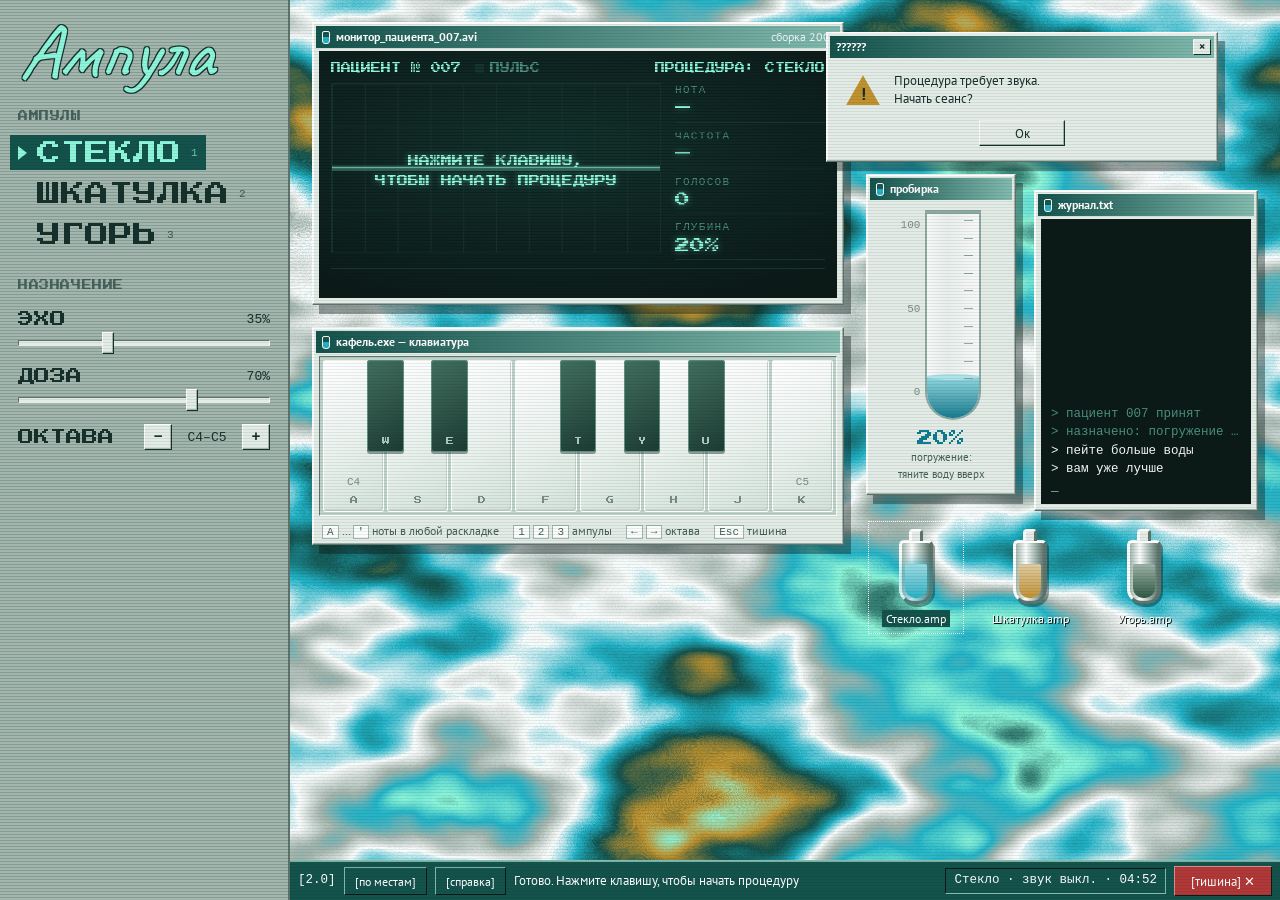
==== index.html @ 3aed986e "Add files via upload" ====
<!doctype html>
<html lang="ru">
<head>
<meta charset="utf-8">
<meta name="viewport" content="width=device-width, initial-scale=1, viewport-fit=cover">
<title>Синтезатор Ампула</title>
<link rel="icon" href="images/favicon.svg" type="image/svg+xml">
<link rel="icon" href="images/favicon.png" type="image/png" sizes="64x64">
<link rel="preconnect" href="https://fonts.googleapis.com">
<link rel="preconnect" href="https://fonts.gstatic.com" crossorigin>
<link rel="stylesheet" href="https://fonts.googleapis.com/css2?family=Caveat:wght@500&family=PT+Mono&family=PT+Sans:wght@400;700&family=Press+Start+2P&display=swap">
<link rel="stylesheet" href="stylesheets/style.css">
</head>
<body>
<div class="os">
  <aside class="side" aria-label="Панель синтезатора">
    <div class="logo">
      <h1 class="logo-hand">Ампула</h1>
    </div>
    <nav class="menu" aria-label="Ампулы-голоса">
      <h2>АМПУЛЫ</h2>
      <button type="button" class="vbtn" data-voice="glass" aria-pressed="true">СТЕКЛО<kbd>1</kbd></button>
      <button type="button" class="vbtn" data-voice="box" aria-pressed="false">ШКАТУЛКА<kbd>2</kbd></button>
      <button type="button" class="vbtn" data-voice="eel" aria-pressed="false">УГОРЬ<kbd>3</kbd></button>
    </nav>
    <section class="settings" aria-label="Назначение">
      <h2>НАЗНАЧЕНИЕ</h2>
      <div class="row"><label for="echo">ЭХО</label><output for="echo" id="echoOut">35%</output><input type="range" id="echo" min="0" max="100" value="35"></div>
      <div class="row"><label for="dose">ДОЗА</label><output for="dose" id="doseOut">70%</output><input type="range" id="dose" min="0" max="100" value="70"></div>
      <div class="oct" role="group" aria-label="Октава">
        <span class="lbl">ОКТАВА</span>
        <button type="button" class="btn sq" id="octDown" aria-label="На октаву ниже">−</button>
        <output id="octOut" aria-live="polite">C4–C6</output>
        <button type="button" class="btn sq" id="octUp" aria-label="На октаву выше">+</button>
      </div>
    </section>
  </aside>

  <main class="desk">
    <div class="desk-grid">
      <div class="col">
        <section class="win w-monitor" aria-labelledby="t-mon">
          <div class="tb"><span class="ico" aria-hidden="true"></span><h2 id="t-mon">монитор_пациента_007.avi</h2><span class="meta">сборка 2003</span></div>
          <div class="screen">
            <div class="mon-top">
              <span>ПАЦИЕНТ № 007</span>
              <span class="pulse" id="pulse"><i></i>ПУЛЬС</span>
              <span class="proc" id="monProc">ПРОЦЕДУРА: СТЕКЛО</span>
            </div>
            <div class="scope-wrap">
              <canvas id="scope" role="img" aria-label="Монитор: форма звуковой волны"></canvas>
              <p class="mon-msg" id="monMsg">НАЖМИТЕ КЛАВИШУ,<br>ЧТОБЫ НАЧАТЬ ПРОЦЕДУРУ</p>
            </div>
            <dl class="mon-read">
              <div><dt>НОТА</dt><dd id="rdNote">—</dd></div>
              <div><dt>ЧАСТОТА</dt><dd id="rdHz">—</dd></div>
              <div><dt>ГОЛОСОВ</dt><dd id="rdVoices">0</dd></div>
              <div><dt>ГЛУБИНА</dt><dd id="rdDepth">20%</dd></div>
            </dl>
            <div class="ticker" aria-hidden="true"><span>ПЕЙТЕ БОЛЬШЕ ВОДЫ ✚ ВАМ УЖЕ ЛУЧШЕ ✚ ПРОЦЕДУРА ПРОДОЛЖАЕТСЯ ✚ СОХРАНЯЙТЕ СПОКОЙСТВИЕ ✚ ВОДА ЗАБИРАЕТ ВСЁ ЛИШНЕЕ ✚ НИКТО НЕ ПОКИДАЕТ САНАТОРИЙ ✚</span></div>
          </div>
        </section>

        <section class="win w-keys" aria-labelledby="t-keys">
          <div class="tb"><span class="ico" aria-hidden="true"></span><h2 id="t-keys">кафель.exe — клавиатура</h2></div>
          <div class="keys" id="keys" role="group" aria-label="Клавиши-кафель"></div>
          <div class="keys-foot"><span><kbd>A</kbd> … <kbd>'</kbd> ноты в любой раскладке</span><span><kbd>1</kbd> <kbd>2</kbd> <kbd>3</kbd> ампулы</span><span><kbd>←</kbd> <kbd>→</kbd> октава</span><span><kbd>Esc</kbd> тишина</span></div>
        </section>
      </div>

      <div class="col">
        <section class="win w-dialog" id="dialog" role="alertdialog" aria-labelledby="t-dlg" aria-describedby="dlgText">
          <div class="tb"><span id="t-dlg">??????</span><button type="button" class="tb-x" id="dlgX" aria-label="Закрыть окно">×</button></div>
          <div class="dlg">
            <span class="warn" aria-hidden="true"></span>
            <p id="dlgText">Процедура требует звука.<br>Начать сеанс?</p>
            <button type="button" class="btn" id="dlgOk">Ок</button>
          </div>
        </section>

        <div class="pair">
          <section class="win w-tube" aria-labelledby="t-tube">
            <div class="tb"><span class="ico" aria-hidden="true"></span><h2 id="t-tube">пробирка</h2></div>
            <div class="tube-inner">
              <div class="tube-area">
                <div class="scale" aria-hidden="true"><span>100</span><span>50</span><span>0</span></div>
                <div class="tube" id="tube" role="slider" tabindex="0" aria-label="Погружение звука в воду" aria-valuemin="0" aria-valuemax="100" aria-valuenow="20" aria-valuetext="20%">
                  <div class="water" id="water"></div>
                </div>
              </div>
              <p class="tube-read"><b id="depthOut">20%</b><small>погружение:<br>тяните воду вверх</small></p>
            </div>
          </section>
          <section class="win w-log" aria-labelledby="t-log">
            <div class="tb"><span class="ico" aria-hidden="true"></span><h2 id="t-log">журнал.txt</h2></div>
            <div class="term" id="log">
              <p class="dim">&gt; пациент 007 принят</p>
              <p class="dim">&gt; назначено: погружение 20%</p>
              <p>&gt; пейте больше воды</p>
              <p>&gt; вам уже лучше</p>
            </div>
          </section>
        </div>

        <div class="icons" role="group" aria-label="Ампулы на рабочем столе">
          <button type="button" class="icon" data-voice="glass" aria-pressed="true" style="--c:var(--cure)"><span class="vial" aria-hidden="true"><span class="liq"></span></span><span class="lbl">Стекло.amp</span></button>
          <button type="button" class="icon" data-voice="box" aria-pressed="false" style="--c:var(--brass)"><span class="vial" aria-hidden="true"><span class="liq"></span></span><span class="lbl">Шкатулка.amp</span></button>
          <button type="button" class="icon" data-voice="eel" aria-pressed="false" style="--c:var(--eel)"><span class="vial" aria-hidden="true"><span class="liq"></span></span><span class="lbl">Угорь.amp</span></button>
        </div>
      </div>
    </div>

    <footer class="taskbar">
      <span class="tb-ver">[2.0]</span>
      <button type="button" class="tb-btn" id="arrange" title="Вернуть окна и значки на свои места">[по местам]</button>
      <a class="tb-btn" id="help" href="about.html" title="Справка: идея, управление, голоса">[справка]</a>
      <span class="tb-status" id="tbStatus">Готово. Нажмите клавишу, чтобы начать процедуру</span>
      <span class="tb-tray"><span id="tbVoice">Стекло</span> · <span id="tbRate">звук выкл.</span> · <span id="tbClock">--:--</span></span>
      <button type="button" class="tb-red" id="panic" title="Заглушить все ноты (Esc)">[тишина] ✕</button>
    </footer>
  </main>
</div>
<div class="crt" aria-hidden="true"></div>
<script src="javascripts/engine.js"></script>
<script src="javascripts/interface.js"></script>
<script src="javascripts/desktop.js"></script>
</body>
</html>
---- stylesheets/style.css ----
:root{
  color-scheme:light;
  --tile:#D3E3DB;
  --grout:#BDD2C8;
  --face:#E3EBE7;
  --face-hi:#FBFDFC;
  --face-lo:#A2B6AE;
  --face-dk:#5D736C;
  --ink:#16302B;
  --ink-2:#46605A;
  --ink-3:#768D86;
  --title-a:#14524C;
  --title-b:#82BAAE;
  --title-ink:#FFFFFF;
  --screen:#0B1917;
  --screen-glow:#13332D;
  --phos:#8DF5DA;
  --phos-dim:#4B8F7F;
  --grid:#163530;
  --cure:#22B2C6;
  --cure-lo:#0E7C90;
  --brass:#C0912F;
  --eel:#2F5A43;
  --stamp:#B03838;
  --glass-edge:#8EA9A1;
  --glass-hi:#FFFFFFB0;
  --glass-lo:#FFFFFF33;
  --key-hi:#FFFFFF;
  --key-mid:#EAF2EE;
  --key-lo:#D3E2DB;
  --key-edge:#C2D4CB;
  --bkey-hi:#41705F;
  --bkey-lo:#1D3B33;
  --bkey-edge:#5F9080;
  --bkey-label:#A6CCBF;
  --shadow:#0B191766;
  --scan:#0B191714;
  --f-hand:"Caveat","Comic Sans MS",cursive;
  --f-pix:"Press Start 2P","Courier New",monospace;
  --f-ui:Tahoma,Verdana,"PT Sans","Segoe UI",sans-serif;
  --f-mono:"PT Mono","Courier New",monospace;
}
*,*::before,*::after{box-sizing:border-box}
[hidden]{display:none!important}
html,body{height:100%}
body{margin:0;color:var(--ink);font:13px/1.4 var(--f-ui);background:var(--title-a)}
button{font:inherit;color:inherit;touch-action:manipulation}
:focus-visible{outline:1px dotted var(--ink);outline-offset:2px}

.os{display:grid;grid-template-columns:290px minmax(0,1fr);min-height:100%}
.crt{position:fixed;inset:0;z-index:3000;pointer-events:none;background:repeating-linear-gradient(0deg,transparent 0 2px,var(--scan) 2px 3px)}

.side{position:relative;display:flex;flex-direction:column;gap:26px;padding:22px 18px 0;overflow:hidden;border-right:2px solid var(--face-dk);
  background:repeating-linear-gradient(0deg,var(--face-lo) 0 2px,color-mix(in srgb,var(--face-lo) 88%,var(--ink)) 2px 3px)}
.logo{display:flex;flex-direction:column;gap:12px}
.logo-hand{margin:0;font:500 76px/.8 var(--f-hand);color:var(--phos);transform:skewX(-8deg);transform-origin:left bottom;
  text-shadow:1px 1px 0 var(--ink),-1px -1px 0 var(--ink),1px -1px 0 var(--ink),-1px 1px 0 var(--ink)}
.menu{display:flex;flex-direction:column;align-items:flex-start;gap:6px}
.menu h2,.settings h2{margin:0 0 6px;font:400 10px/1.4 var(--f-pix);letter-spacing:.06em;color:var(--ink-2)}
.vbtn{display:flex;align-items:center;gap:10px;padding:6px 8px 5px;margin-left:-8px;border:0;background:transparent;font:400 24px/1 var(--f-pix);color:var(--ink);cursor:pointer;text-align:left}
.vbtn::before{content:"";width:0;height:0;border-left:9px solid transparent;border-top:7px solid transparent;border-bottom:7px solid transparent}
.vbtn:hover{color:var(--title-a)}
.vbtn[aria-pressed="true"]{background:var(--title-a);color:var(--phos)}
.vbtn[aria-pressed="true"]::before{border-left-color:var(--phos)}
.vbtn kbd{font:11px var(--f-mono);color:inherit;opacity:.7}
.settings{display:flex;flex-direction:column;gap:12px}
.row{display:grid;grid-template-columns:minmax(0,1fr) auto;align-items:center;gap:2px 8px}
.row label{font:400 16px/1.2 var(--f-pix);color:var(--ink)}
.row output{font:13px var(--f-mono);color:var(--ink)}
.row input{grid-column:1/-1}
.oct{display:flex;align-items:center;gap:6px}
.oct .lbl{font:400 16px/1.2 var(--f-pix);margin-right:auto}
.oct output{min-width:58px;text-align:center;font:13px var(--f-mono)}
input[type=range]{-webkit-appearance:none;appearance:none;width:100%;height:24px;margin:0;background:transparent;cursor:pointer}
input[type=range]::-webkit-slider-runnable-track{height:6px;background:var(--face);border:1px solid;border-color:var(--face-dk) var(--face-hi) var(--face-hi) var(--face-dk)}
input[type=range]::-webkit-slider-thumb{-webkit-appearance:none;appearance:none;width:12px;height:22px;margin-top:-9px;background:var(--face);border:1px solid;border-color:var(--face-hi) var(--ink) var(--ink) var(--face-hi);box-shadow:inset -1px -1px 0 var(--face-lo)}
input[type=range]::-moz-range-track{height:6px;background:var(--face);border:1px solid;border-color:var(--face-dk) var(--face-hi) var(--face-hi) var(--face-dk)}
input[type=range]::-moz-range-thumb{width:12px;height:22px;border-radius:0;background:var(--face);border:1px solid;border-color:var(--face-hi) var(--ink) var(--ink) var(--face-hi);box-shadow:inset -1px -1px 0 var(--face-lo)}

.desk{position:relative;display:flex;flex-direction:column;min-width:0;background-color:var(--title-a);
  background-image:url("../images/wallpaper.svg");
  background-size:cover;background-position:center}
.desk-grid{flex:1 0 auto;display:grid;grid-template-columns:minmax(0,1fr) 392px;gap:22px;align-items:start;padding:22px 22px 26px}
.col{display:flex;flex-direction:column;gap:22px;min-width:0}

.win{position:relative;min-width:0;padding:3px;background:var(--face);border:1px solid;border-color:var(--face-hi) var(--face-dk) var(--face-dk) var(--face-hi);box-shadow:inset -1px -1px 0 var(--face-lo),inset 1px 1px 0 var(--face-hi),7px 9px 0 var(--shadow)}
.tb{touch-action:none;cursor:move;display:flex;align-items:center;gap:6px;min-height:22px;padding:2px 3px 2px 6px;background:linear-gradient(90deg,var(--title-a),var(--title-b));color:var(--title-ink);font:700 12px/1.2 var(--f-ui);white-space:nowrap;overflow:hidden}
.tb h2,.tb span{margin:0;font:inherit;overflow:hidden;text-overflow:ellipsis}
.tb .ico{flex:none;width:8px;height:13px;border:1.5px solid var(--title-ink);border-radius:2px 2px 3px 3px;background:linear-gradient(transparent 45%,var(--cure) 45%)}
.tb .meta{margin-left:auto;font-weight:400;opacity:.85}
.tb-x{flex:none;margin-left:auto;width:18px;height:16px;padding:0;display:grid;place-items:center;background:var(--face);color:var(--ink);border:1px solid;border-color:var(--face-hi) var(--ink) var(--ink) var(--face-hi);font:700 12px/1 var(--f-ui);cursor:pointer}
.btn{display:inline-flex;align-items:center;justify-content:center;min-height:26px;min-width:28px;padding:2px 12px;background:var(--face);border:1px solid;border-color:var(--face-hi) var(--ink) var(--ink) var(--face-hi);box-shadow:inset -1px -1px 0 var(--face-lo);font:12.5px var(--f-ui);color:var(--ink);cursor:pointer}
.btn:active{border-color:var(--ink) var(--face-hi) var(--face-hi) var(--ink);box-shadow:inset 1px 1px 0 var(--face-lo)}
.btn.sq{width:26px;padding:0;font:700 15px/1 var(--f-mono)}

.w-dialog{z-index:3;transform:translate(-40px,10px)}
.dlg{display:grid;grid-template-columns:auto minmax(0,1fr);align-items:center;gap:12px 14px;padding:14px 16px 12px}
.warn{position:relative;width:34px;height:30px}
.warn::before{content:"";position:absolute;inset:0;background:var(--brass);clip-path:polygon(50% 0,100% 100%,0 100%)}
.warn::after{content:"!";position:absolute;left:0;right:0;bottom:2px;text-align:center;font:700 17px/1 var(--f-ui);color:var(--ink)}
.dlg p{margin:0;font-size:13px}
.dlg .btn{grid-column:1/-1;justify-self:center;min-width:86px}

.screen{position:relative;overflow:hidden;display:grid;grid-template-columns:minmax(0,1fr) 150px;grid-template-areas:"top top" "scope read" "tick tick";gap:8px 14px;margin:3px;padding:10px 12px 8px;background:radial-gradient(110% 95% at 45% 40%,var(--screen-glow),var(--screen) 72%);color:var(--phos);font:13px/1.3 var(--f-mono)}
.screen::after{content:"";position:absolute;inset:0;pointer-events:none;background:repeating-linear-gradient(0deg,var(--screen) 0 1px,transparent 1px 3px);opacity:.45}
.mon-top{grid-area:top;display:flex;align-items:center;flex-wrap:wrap;gap:4px 14px;font:400 10px/1.4 var(--f-pix)}
.mon-top .proc{margin-left:auto}
.pulse{display:inline-flex;align-items:center;gap:6px;color:var(--phos-dim)}
.pulse i{width:9px;height:9px;background:var(--grid);transition:background-color .25s,box-shadow .25s}
.pulse.beat i{background:var(--phos);box-shadow:0 0 8px var(--phos);transition:none}
.scope-wrap{grid-area:scope;position:relative}
#scope{display:block;width:100%;height:170px;background-image:linear-gradient(var(--grid) 1px,transparent 1px),linear-gradient(90deg,var(--grid) 1px,transparent 1px);background-size:10% 25%;border:1px solid var(--grid)}
.mon-msg{position:absolute;inset:0;display:grid;place-items:center;margin:0;padding:12px;text-align:center;font:400 11px/1.8 var(--f-pix);text-shadow:0 0 6px var(--phos-dim)}
.mon-read{grid-area:read;margin:0;display:flex;flex-direction:column;justify-content:space-between;gap:6px}
.mon-read div{padding-bottom:5px;border-bottom:1px solid var(--grid)}
.mon-read dt{font-size:11px;letter-spacing:.12em;color:var(--phos-dim)}
.mon-read dd{margin:3px 0 0;font:400 15px/1.1 var(--f-pix);white-space:nowrap;text-shadow:0 0 6px var(--phos-dim)}
.ticker{grid-area:tick;overflow:hidden;white-space:nowrap;padding-top:6px;border-top:1px solid var(--grid);color:var(--phos-dim);font:400 10px/1.5 var(--f-pix)}
.ticker span{display:inline-block;padding-left:100%;animation:ticker 34s linear infinite}
@keyframes ticker{to{transform:translateX(-100%)}}

.keys{position:relative;display:flex;gap:3px;height:clamp(120px,20vh,160px);margin:3px;padding:3px;background:var(--grout);border:1px solid;border-color:var(--face-dk) var(--face-hi) var(--face-hi) var(--face-dk);touch-action:none;-webkit-user-select:none;user-select:none;-webkit-touch-callout:none}
.key{position:relative;cursor:pointer;border-radius:3px}
.key.w{flex:1 1 0;min-width:0;background:linear-gradient(150deg,var(--key-hi),var(--key-mid) 55%,var(--key-lo));box-shadow:inset 0 0 0 1px var(--key-hi),inset -2px -3px 0 var(--key-edge)}
.key.b{position:absolute;top:3px;z-index:2;height:58%;background:linear-gradient(150deg,var(--bkey-hi),var(--bkey-lo));box-shadow:inset 0 0 0 1px var(--bkey-edge),0 2px 0 var(--shadow)}
.key.w.on{background:linear-gradient(150deg,var(--key-hi),color-mix(in srgb,var(--cure) 42%,var(--key-hi)));box-shadow:inset 0 0 0 1px var(--key-hi),inset 0 0 12px color-mix(in srgb,var(--cure) 55%,transparent)}
.key.b.on{background:linear-gradient(150deg,var(--cure),var(--cure-lo))}
.key .kl,.key .nn{position:absolute;left:0;right:0;text-align:center;pointer-events:none;line-height:1}
.key .kl{bottom:8px;font:400 8px var(--f-pix);color:var(--ink-3)}
.key .nn{bottom:24px;font:11px var(--f-mono);color:var(--ink-3)}
.key.b .kl{bottom:7px;color:var(--bkey-label)}
.keys-foot{display:flex;align-items:center;flex-wrap:wrap;gap:4px 14px;padding:4px 6px 2px;font-size:11.5px;color:var(--ink-2)}
.keys-foot kbd{font:11px var(--f-mono);padding:0 4px;border:1px solid var(--face-lo);background:var(--face-hi)}

.pair{display:grid;grid-template-columns:150px minmax(0,1fr);gap:18px;align-items:stretch}
.w-tube{display:flex;flex-direction:column}
.tube-inner{flex:1 1 auto;display:flex;flex-direction:column;align-items:center;gap:8px;padding:10px 6px 8px}
.tube-area{flex:1 1 auto;display:flex;gap:5px;min-height:210px;width:100%;justify-content:center}
.scale{display:flex;flex-direction:column;justify-content:space-between;padding:10px 0 22px;font:11px/1 var(--f-mono);color:var(--ink-3);text-align:right}
.tube{position:relative;width:56px;border:2px solid var(--glass-edge);border-top:0;border-radius:0 0 28px 28px;overflow:hidden;cursor:ns-resize;touch-action:none;background:linear-gradient(90deg,var(--glass-hi),var(--glass-lo) 38%,var(--glass-hi))}
.tube::before{content:"";position:absolute;left:0;right:0;top:0;height:4px;background:var(--glass-edge)}
.tube::after{content:"";position:absolute;inset:10px 6px 22px auto;width:9px;background:repeating-linear-gradient(var(--glass-edge) 0 1px,transparent 1px 10%)}
.water{position:absolute;left:0;right:0;bottom:0;height:20%;background:linear-gradient(180deg,color-mix(in srgb,var(--cure) 50%,var(--face-hi)),var(--cure-lo))}
.water::before{content:"";position:absolute;left:0;right:0;top:-3px;height:6px;border-radius:50%;background:color-mix(in srgb,var(--cure) 35%,var(--face-hi))}
.bubble{position:absolute;bottom:4px;border-radius:50%;border:1px solid var(--glass-hi);background:var(--glass-lo);animation:rise var(--dur) ease-in forwards}
@keyframes rise{to{transform:translate(var(--dx),calc(var(--h) * -1));opacity:0}}
.tube-read{margin:0;text-align:center;line-height:1.3}
.tube-read b{display:block;font:400 16px/1.3 var(--f-pix);color:var(--cure-lo)}
.tube-read small{font-size:11px;color:var(--ink-2)}
.w-log{display:flex;flex-direction:column;transform:translateY(16px)}
.term{flex:1 1 auto;min-height:200px;margin:3px;padding:8px 10px;background:var(--screen);color:var(--face-hi);font:12.5px/1.45 var(--f-mono);overflow:hidden;display:flex;flex-direction:column;justify-content:flex-end}
.term p{margin:0;white-space:nowrap;overflow:hidden;text-overflow:ellipsis}
.term p.dim{color:var(--phos-dim)}
.term::after{content:"_";color:var(--phos);animation:blink 1s steps(1) infinite}
@keyframes blink{50%{opacity:0}}

.icons{display:flex;gap:18px;padding:4px 2px 0}
.icon{position:relative;touch-action:none;display:flex;flex-direction:column;align-items:center;gap:6px;width:96px;padding:6px 2px;background:transparent;border:1px dotted transparent;cursor:pointer}
.vial{position:relative;width:34px;height:64px;margin-top:12px;border:3px solid;border-color:var(--face-hi) var(--face-dk) var(--face-dk) var(--face-hi);border-radius:5px 5px 15px 15px;background:linear-gradient(90deg,var(--face-lo),var(--face-hi) 35%,var(--face-lo) 70%,var(--face-dk));box-shadow:2px 3px 0 var(--shadow)}
.vial::before{content:"";position:absolute;left:50%;top:-14px;width:14px;height:12px;margin-left:-7px;border:3px solid;border-bottom:0;border-color:var(--face-hi) var(--face-dk) transparent var(--face-hi);border-radius:4px 4px 0 0;background:var(--face)}
.liq{position:absolute;left:3px;right:3px;bottom:3px;height:58%;border-radius:2px 2px 10px 10px;background:linear-gradient(180deg,color-mix(in srgb,var(--c) 45%,var(--face-hi)),var(--c))}
.icon .lbl{padding:1px 4px;font-size:12px;line-height:1.25;color:var(--title-ink);text-shadow:1px 1px 0 var(--screen);text-align:center}
.icon[aria-pressed="true"] .lbl{background:var(--title-a);text-shadow:none}
.icon[aria-pressed="true"]{border-color:var(--face-hi)}
.icon[aria-pressed="true"] .liq{box-shadow:0 0 12px var(--c)}

.taskbar{position:sticky;bottom:0;z-index:1000;display:flex;align-items:center;gap:8px;min-height:38px;padding:4px 8px calc(4px + env(safe-area-inset-bottom,0px));background:var(--title-a);border-top:2px solid var(--title-b);color:var(--title-ink);font-size:12.5px}
.tb-ver{font-family:var(--f-mono)}
.tb-btn{flex:none;min-height:28px;padding:2px 10px;background:var(--title-a);border:1px solid;border-color:var(--title-b) var(--screen) var(--screen) var(--title-b);color:var(--title-ink);font:12px var(--f-ui);cursor:pointer;white-space:nowrap}
.tb-btn:active{border-color:var(--screen) var(--title-b) var(--title-b) var(--screen)}
body.dragging{cursor:move;-webkit-user-select:none;user-select:none}
.tb-status{flex:1 1 auto;min-width:0;white-space:nowrap;overflow:hidden;text-overflow:ellipsis}
.tb-tray{flex:none;padding:3px 8px;border:1px solid;border-color:var(--screen) var(--title-b) var(--title-b) var(--screen);font-family:var(--f-mono);white-space:nowrap}
.tb-red{flex:none;min-height:30px;padding:3px 16px;background:var(--stamp);border:1px solid;border-color:color-mix(in srgb,var(--stamp) 55%,var(--face-hi)) var(--screen) var(--screen) color-mix(in srgb,var(--stamp) 55%,var(--face-hi));color:var(--title-ink);font:12.5px var(--f-ui);cursor:pointer;white-space:nowrap}
.tb-red:active{border-color:var(--screen) color-mix(in srgb,var(--stamp) 55%,var(--face-hi)) color-mix(in srgb,var(--stamp) 55%,var(--face-hi)) var(--screen)}

@media (max-width:1240px){
  .desk-grid{display:flex;flex-direction:column;align-items:stretch}
  .col{display:contents}
  .w-dialog{order:0;transform:none;width:100%;max-width:420px;align-self:flex-start}
  .w-monitor{order:1}
  .w-keys{order:2}
  .pair{order:3}
  .icons{order:4}
  .w-log{transform:none}
  .pair{grid-template-columns:150px minmax(0,1fr)}
}
@media (max-width:900px){
  .os{grid-template-columns:minmax(0,1fr)}
  .side{border-right:0;border-bottom:2px solid var(--face-dk);padding:16px 16px 18px;display:grid;grid-template-columns:minmax(0,1fr) minmax(0,1fr);gap:16px 20px}
  .logo{grid-column:1/-1;flex-direction:row;flex-wrap:wrap;align-items:flex-end;gap:6px 16px}
  .logo-hand{font-size:60px}
  .desk-grid{padding:16px 16px 22px;gap:18px}
  .col{gap:18px}
}
@media (max-width:560px){
  .side{grid-template-columns:minmax(0,1fr);gap:12px;padding:12px 16px 14px}
  .logo{gap:2px 12px}
  .logo-hand{font-size:50px}
  .menu{flex-direction:row;flex-wrap:wrap;gap:6px}
  .menu h2,.settings h2{display:none}
  .vbtn{margin-left:0;padding:7px 7px 6px;font-size:12px}
  .vbtn::before{display:none}
  .settings{display:grid;grid-template-columns:minmax(0,1fr) minmax(0,1fr);gap:6px 16px}
  .settings .oct{grid-column:1/-1}
  .row label,.oct .lbl{font-size:12px}
  .screen{grid-template-columns:minmax(0,1fr);grid-template-areas:"top" "scope" "read" "tick"}
  .mon-read{flex-direction:row;flex-wrap:wrap}
  .mon-read div{flex:1 1 40%}
  #scope{height:130px}
  .pair{grid-template-columns:118px minmax(0,1fr);gap:12px}
  .term{font-size:11.5px}
  .icons{justify-content:space-between;gap:6px}
  .icon{width:auto;flex:1 1 0}
  .tb-tray{display:none}
  .keys-foot{display:none}
}
@media (pointer:coarse){.key .kl{display:none}.key .nn{bottom:10px}}
@media (prefers-reduced-motion:reduce){
  .ticker span{animation:none;padding-left:0}
  .term::after{animation:none}
  .bubble{display:none}
  *,*::before,*::after{transition:none!important}
}

a.logo-hand,a.vbtn,a.tb-btn,a.tb-x,a.btn{text-decoration:none}
a.tb-btn{display:inline-flex;align-items:center}
@media (max-width:560px){.tb-ver{display:none}}

.pages .vbtn{font-size:20px}
.vbtn[aria-current="page"]{background:var(--title-a);color:var(--phos)}
.vbtn[aria-current="page"]::before{border-left-color:var(--phos)}
.toc a{font:13px/1.5 var(--f-mono);color:var(--ink);text-decoration:none}
.toc a::before{content:"> ";color:var(--ink-2)}
.toc a:hover{color:var(--title-a);text-decoration:underline}

.page{flex:1 0 auto;padding:22px 22px 26px}
.w-help{max-width:880px}
.w-help .tb{cursor:default;touch-action:auto}
.help{margin:3px;padding:22px 26px 24px;background:var(--face-hi);border:1px solid;border-color:var(--face-dk) var(--face-hi) var(--face-hi) var(--face-dk);font:14px/1.55 var(--f-ui);color:var(--ink)}
.help-kicker{margin:0 0 10px;font:400 10px/1.4 var(--f-pix);letter-spacing:.06em;color:var(--ink-2)}
.help h1{margin:0 0 10px;font:700 26px/1.2 var(--f-ui);color:var(--title-a)}
.help .lead{margin:0;font-size:16px}
.help section{margin-top:20px;padding-top:18px;border-top:1px dashed var(--face-lo);scroll-margin-top:16px}
.help h2{margin:0 0 10px;font:400 13px/1.4 var(--f-pix);color:var(--title-a)}
.help p{margin:0 0 8px}
.help kbd{font:12px var(--f-mono);padding:0 4px;border:1px solid var(--face-lo);background:var(--face)}
.chain{list-style:none;margin:12px 0 0;padding:0}
.chain li{position:relative;padding:8px 12px;background:var(--screen);color:var(--phos);font:13px/1.4 var(--f-mono)}
.chain li+li{margin-top:24px}
.chain li+li::before{content:"↓";position:absolute;left:12px;top:-23px;color:var(--title-a);font:700 15px/22px var(--f-mono)}
.keys-list{display:grid;grid-template-columns:max-content minmax(0,1fr);gap:8px 20px;margin:0}
.keys-list dt{font-weight:700}
.keys-list dd{margin:0}
.voices{display:grid;grid-template-columns:repeat(3,minmax(0,1fr));gap:14px;margin:4px 0 12px}
.voice{display:grid;grid-template-columns:auto minmax(0,1fr);align-items:end;gap:12px 14px;padding:12px 14px 14px;background:var(--face);border:1px solid;border-color:var(--face-hi) var(--face-dk) var(--face-dk) var(--face-hi)}
.voice h3{margin:0;font:400 13px/1.4 var(--f-pix);color:var(--ink)}
.voice .role{display:block;margin-top:4px;font:12px/1.3 var(--f-mono);color:var(--ink-2)}
.voice p{grid-column:1/-1;margin:0;font-size:13.5px;line-height:1.45}
.help .note{color:var(--ink-2)}
.help-foot{display:flex;justify-content:flex-end;margin-top:24px}
@media (max-width:900px){.page{padding:16px 16px 22px}}
@media (max-width:760px){.voices{grid-template-columns:minmax(0,1fr)}.voice{grid-template-columns:auto minmax(0,1fr)}}
@media (max-width:560px){
  .toc{display:none}
  .pages .vbtn{font-size:12px}
  .help{padding:16px 14px 18px}
  .help h1{font-size:22px}
  .keys-list{grid-template-columns:minmax(0,1fr);gap:2px}
  .keys-list dd{margin-bottom:10px}
  .help-foot{justify-content:stretch}
  .help-foot .btn{flex:1;min-height:36px}
}
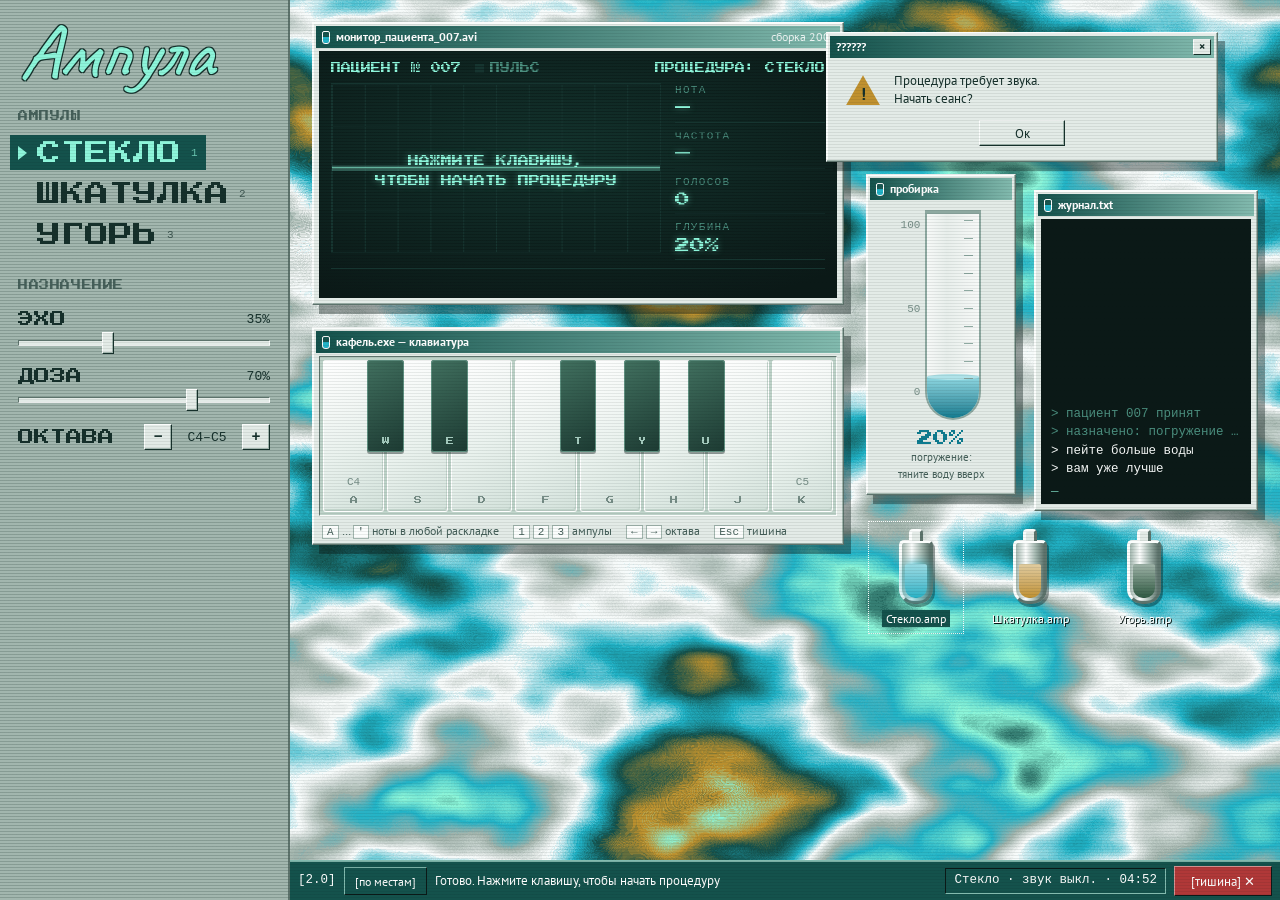
==== commit 125eb1ee: "Add files via upload" ====
--- a/index.html
+++ b/index.html
@@ -113,7 +113,6 @@
     <footer class="taskbar">
       <span class="tb-ver">[2.0]</span>
       <button type="button" class="tb-btn" id="arrange" title="Вернуть окна и значки на свои места">[по местам]</button>
-      <a class="tb-btn" id="help" href="about.html" title="Справка: идея, управление, голоса">[справка]</a>
       <span class="tb-status" id="tbStatus">Готово. Нажмите клавишу, чтобы начать процедуру</span>
       <span class="tb-tray"><span id="tbVoice">Стекло</span> · <span id="tbRate">звук выкл.</span> · <span id="tbClock">--:--</span></span>
       <button type="button" class="tb-red" id="panic" title="Заглушить все ноты (Esc)">[тишина] ✕</button>
--- a/stylesheets/style.css
+++ b/stylesheets/style.css
@@ -156,9 +156,9 @@
 
 .icons{display:flex;gap:18px;padding:4px 2px 0}
 .icon{position:relative;touch-action:none;display:flex;flex-direction:column;align-items:center;gap:6px;width:96px;padding:6px 2px;background:transparent;border:1px dotted transparent;cursor:pointer}
-.vial{position:relative;width:34px;height:64px;margin-top:12px;border:3px solid;border-color:var(--face-hi) var(--face-dk) var(--face-dk) var(--face-hi);border-radius:5px 5px 15px 15px;background:linear-gradient(90deg,var(--face-lo),var(--face-hi) 35%,var(--face-lo) 70%,var(--face-dk));box-shadow:2px 3px 0 var(--shadow)}
-.vial::before{content:"";position:absolute;left:50%;top:-14px;width:14px;height:12px;margin-left:-7px;border:3px solid;border-bottom:0;border-color:var(--face-hi) var(--face-dk) transparent var(--face-hi);border-radius:4px 4px 0 0;background:var(--face)}
-.liq{position:absolute;left:3px;right:3px;bottom:3px;height:58%;border-radius:2px 2px 10px 10px;background:linear-gradient(180deg,color-mix(in srgb,var(--c) 45%,var(--face-hi)),var(--c))}
+.icon .vial{position:relative;width:34px;height:64px;margin-top:12px;border:3px solid;border-color:var(--face-hi) var(--face-dk) var(--face-dk) var(--face-hi);border-radius:5px 5px 15px 15px;background:linear-gradient(90deg,var(--face-lo),var(--face-hi) 35%,var(--face-lo) 70%,var(--face-dk));box-shadow:2px 3px 0 var(--shadow)}
+.icon .vial::before{content:"";position:absolute;left:50%;top:-14px;width:14px;height:12px;margin-left:-7px;border:3px solid;border-bottom:0;border-color:var(--face-hi) var(--face-dk) transparent var(--face-hi);border-radius:4px 4px 0 0;background:var(--face)}
+.icon .liq{position:absolute;left:3px;right:3px;bottom:3px;height:58%;border-radius:2px 2px 10px 10px;background:linear-gradient(180deg,color-mix(in srgb,var(--c) 45%,var(--face-hi)),var(--c))}
 .icon .lbl{padding:1px 4px;font-size:12px;line-height:1.25;color:var(--title-ink);text-shadow:1px 1px 0 var(--screen);text-align:center}
 .icon[aria-pressed="true"] .lbl{background:var(--title-a);text-shadow:none}
 .icon[aria-pressed="true"]{border-color:var(--face-hi)}
@@ -222,52 +222,3 @@
   .bubble{display:none}
   *,*::before,*::after{transition:none!important}
 }
-
-a.logo-hand,a.vbtn,a.tb-btn,a.tb-x,a.btn{text-decoration:none}
-a.tb-btn{display:inline-flex;align-items:center}
-@media (max-width:560px){.tb-ver{display:none}}
-
-.pages .vbtn{font-size:20px}
-.vbtn[aria-current="page"]{background:var(--title-a);color:var(--phos)}
-.vbtn[aria-current="page"]::before{border-left-color:var(--phos)}
-.toc a{font:13px/1.5 var(--f-mono);color:var(--ink);text-decoration:none}
-.toc a::before{content:"> ";color:var(--ink-2)}
-.toc a:hover{color:var(--title-a);text-decoration:underline}
-
-.page{flex:1 0 auto;padding:22px 22px 26px}
-.w-help{max-width:880px}
-.w-help .tb{cursor:default;touch-action:auto}
-.help{margin:3px;padding:22px 26px 24px;background:var(--face-hi);border:1px solid;border-color:var(--face-dk) var(--face-hi) var(--face-hi) var(--face-dk);font:14px/1.55 var(--f-ui);color:var(--ink)}
-.help-kicker{margin:0 0 10px;font:400 10px/1.4 var(--f-pix);letter-spacing:.06em;color:var(--ink-2)}
-.help h1{margin:0 0 10px;font:700 26px/1.2 var(--f-ui);color:var(--title-a)}
-.help .lead{margin:0;font-size:16px}
-.help section{margin-top:20px;padding-top:18px;border-top:1px dashed var(--face-lo);scroll-margin-top:16px}
-.help h2{margin:0 0 10px;font:400 13px/1.4 var(--f-pix);color:var(--title-a)}
-.help p{margin:0 0 8px}
-.help kbd{font:12px var(--f-mono);padding:0 4px;border:1px solid var(--face-lo);background:var(--face)}
-.chain{list-style:none;margin:12px 0 0;padding:0}
-.chain li{position:relative;padding:8px 12px;background:var(--screen);color:var(--phos);font:13px/1.4 var(--f-mono)}
-.chain li+li{margin-top:24px}
-.chain li+li::before{content:"↓";position:absolute;left:12px;top:-23px;color:var(--title-a);font:700 15px/22px var(--f-mono)}
-.keys-list{display:grid;grid-template-columns:max-content minmax(0,1fr);gap:8px 20px;margin:0}
-.keys-list dt{font-weight:700}
-.keys-list dd{margin:0}
-.voices{display:grid;grid-template-columns:repeat(3,minmax(0,1fr));gap:14px;margin:4px 0 12px}
-.voice{display:grid;grid-template-columns:auto minmax(0,1fr);align-items:end;gap:12px 14px;padding:12px 14px 14px;background:var(--face);border:1px solid;border-color:var(--face-hi) var(--face-dk) var(--face-dk) var(--face-hi)}
-.voice h3{margin:0;font:400 13px/1.4 var(--f-pix);color:var(--ink)}
-.voice .role{display:block;margin-top:4px;font:12px/1.3 var(--f-mono);color:var(--ink-2)}
-.voice p{grid-column:1/-1;margin:0;font-size:13.5px;line-height:1.45}
-.help .note{color:var(--ink-2)}
-.help-foot{display:flex;justify-content:flex-end;margin-top:24px}
-@media (max-width:900px){.page{padding:16px 16px 22px}}
-@media (max-width:760px){.voices{grid-template-columns:minmax(0,1fr)}.voice{grid-template-columns:auto minmax(0,1fr)}}
-@media (max-width:560px){
-  .toc{display:none}
-  .pages .vbtn{font-size:12px}
-  .help{padding:16px 14px 18px}
-  .help h1{font-size:22px}
-  .keys-list{grid-template-columns:minmax(0,1fr);gap:2px}
-  .keys-list dd{margin-bottom:10px}
-  .help-foot{justify-content:stretch}
-  .help-foot .btn{flex:1;min-height:36px}
-}
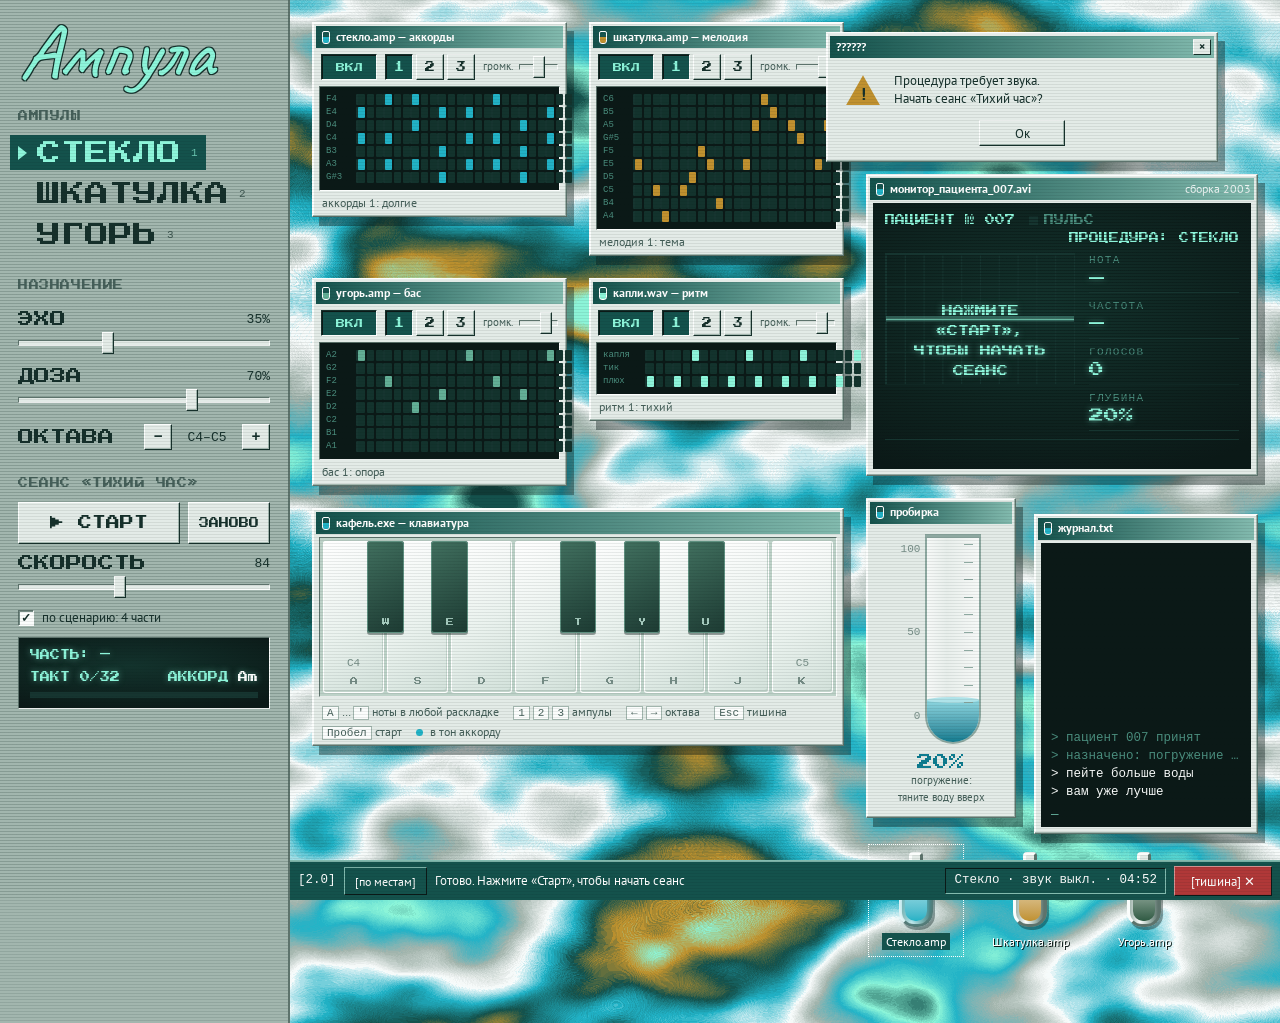
==== commit e0349f2f: "Add files via upload" ====
--- a/index.html
+++ b/index.html
@@ -34,11 +34,44 @@
         <button type="button" class="btn sq" id="octUp" aria-label="На октаву выше">+</button>
       </div>
     </section>
+    <section class="pult" aria-label="Пульт сеанса">
+      <h2>СЕАНС «ТИХИЙ ЧАС»</h2>
+      <div class="pult-btns">
+        <button type="button" class="btn big" id="play" aria-pressed="false">▶ СТАРТ</button>
+        <button type="button" class="btn" id="again">ЗАНОВО</button>
+      </div>
+      <div class="row"><label for="tempo">СКОРОСТЬ</label><output for="tempo" id="tempoOut">84</output><input type="range" id="tempo" min="60" max="120" value="84"></div>
+      <label class="chk"><input type="checkbox" id="scenario" checked><span>по сценарию: 4 части</span></label>
+      <div class="pult-screen" aria-live="polite">
+        <span id="pPart">ЧАСТЬ: —</span>
+        <span class="pult-row"><span id="pBar">ТАКТ 0/32</span><span>АККОРД <b id="pChord">Am</b></span></span>
+        <span class="pbar"><i id="pProg"></i></span>
+      </div>
+    </section>
   </aside>
 
   <main class="desk">
     <div class="desk-grid">
       <div class="col">
+        <div class="insts" id="insts"></div>
+
+        <section class="win w-keys" aria-labelledby="t-keys">
+          <div class="tb"><span class="ico" aria-hidden="true"></span><h2 id="t-keys">кафель.exe — клавиатура</h2></div>
+          <div class="keys" id="keys" role="group" aria-label="Клавиши-кафель"></div>
+          <div class="keys-foot"><span><kbd>A</kbd> … <kbd>'</kbd> ноты в любой раскладке</span><span><kbd>1</kbd> <kbd>2</kbd> <kbd>3</kbd> ампулы</span><span><kbd>←</kbd> <kbd>→</kbd> октава</span><span><kbd>Esc</kbd> тишина</span><span><kbd>Пробел</kbd> старт</span><span class="fit-hint"><i></i> в тон аккорду</span></div>
+        </section>
+      </div>
+
+      <div class="col">
+        <section class="win w-dialog" id="dialog" role="alertdialog" aria-labelledby="t-dlg" aria-describedby="dlgText">
+          <div class="tb"><span id="t-dlg">??????</span><button type="button" class="tb-x" id="dlgX" aria-label="Закрыть окно">×</button></div>
+          <div class="dlg">
+            <span class="warn" aria-hidden="true"></span>
+            <p id="dlgText">Процедура требует звука.<br>Начать сеанс «Тихий час»?</p>
+            <button type="button" class="btn" id="dlgOk">Ок</button>
+          </div>
+        </section>
+
         <section class="win w-monitor" aria-labelledby="t-mon">
           <div class="tb"><span class="ico" aria-hidden="true"></span><h2 id="t-mon">монитор_пациента_007.avi</h2><span class="meta">сборка 2003</span></div>
           <div class="screen">
@@ -49,7 +82,7 @@
             </div>
             <div class="scope-wrap">
               <canvas id="scope" role="img" aria-label="Монитор: форма звуковой волны"></canvas>
-              <p class="mon-msg" id="monMsg">НАЖМИТЕ КЛАВИШУ,<br>ЧТОБЫ НАЧАТЬ ПРОЦЕДУРУ</p>
+              <p class="mon-msg" id="monMsg">НАЖМИТЕ «СТАРТ»,<br>ЧТОБЫ НАЧАТЬ СЕАНС</p>
             </div>
             <dl class="mon-read">
               <div><dt>НОТА</dt><dd id="rdNote">—</dd></div>
@@ -58,23 +91,6 @@
               <div><dt>ГЛУБИНА</dt><dd id="rdDepth">20%</dd></div>
             </dl>
             <div class="ticker" aria-hidden="true"><span>ПЕЙТЕ БОЛЬШЕ ВОДЫ ✚ ВАМ УЖЕ ЛУЧШЕ ✚ ПРОЦЕДУРА ПРОДОЛЖАЕТСЯ ✚ СОХРАНЯЙТЕ СПОКОЙСТВИЕ ✚ ВОДА ЗАБИРАЕТ ВСЁ ЛИШНЕЕ ✚ НИКТО НЕ ПОКИДАЕТ САНАТОРИЙ ✚</span></div>
-          </div>
-        </section>
-
-        <section class="win w-keys" aria-labelledby="t-keys">
-          <div class="tb"><span class="ico" aria-hidden="true"></span><h2 id="t-keys">кафель.exe — клавиатура</h2></div>
-          <div class="keys" id="keys" role="group" aria-label="Клавиши-кафель"></div>
-          <div class="keys-foot"><span><kbd>A</kbd> … <kbd>'</kbd> ноты в любой раскладке</span><span><kbd>1</kbd> <kbd>2</kbd> <kbd>3</kbd> ампулы</span><span><kbd>←</kbd> <kbd>→</kbd> октава</span><span><kbd>Esc</kbd> тишина</span></div>
-        </section>
-      </div>
-
-      <div class="col">
-        <section class="win w-dialog" id="dialog" role="alertdialog" aria-labelledby="t-dlg" aria-describedby="dlgText">
-          <div class="tb"><span id="t-dlg">??????</span><button type="button" class="tb-x" id="dlgX" aria-label="Закрыть окно">×</button></div>
-          <div class="dlg">
-            <span class="warn" aria-hidden="true"></span>
-            <p id="dlgText">Процедура требует звука.<br>Начать сеанс?</p>
-            <button type="button" class="btn" id="dlgOk">Ок</button>
           </div>
         </section>
 
@@ -113,7 +129,7 @@
     <footer class="taskbar">
       <span class="tb-ver">[2.0]</span>
       <button type="button" class="tb-btn" id="arrange" title="Вернуть окна и значки на свои места">[по местам]</button>
-      <span class="tb-status" id="tbStatus">Готово. Нажмите клавишу, чтобы начать процедуру</span>
+      <span class="tb-status" id="tbStatus">Готово. Нажмите «Старт», чтобы начать сеанс</span>
       <span class="tb-tray"><span id="tbVoice">Стекло</span> · <span id="tbRate">звук выкл.</span> · <span id="tbClock">--:--</span></span>
       <button type="button" class="tb-red" id="panic" title="Заглушить все ноты (Esc)">[тишина] ✕</button>
     </footer>
@@ -122,6 +138,7 @@
 <div class="crt" aria-hidden="true"></div>
 <script src="javascripts/engine.js"></script>
 <script src="javascripts/interface.js"></script>
+<script src="javascripts/composition.js"></script>
 <script src="javascripts/desktop.js"></script>
 </body>
 </html>
--- a/stylesheets/style.css
+++ b/stylesheets/style.css
@@ -109,7 +109,7 @@
 .pulse i{width:9px;height:9px;background:var(--grid);transition:background-color .25s,box-shadow .25s}
 .pulse.beat i{background:var(--phos);box-shadow:0 0 8px var(--phos);transition:none}
 .scope-wrap{grid-area:scope;position:relative}
-#scope{display:block;width:100%;height:170px;background-image:linear-gradient(var(--grid) 1px,transparent 1px),linear-gradient(90deg,var(--grid) 1px,transparent 1px);background-size:10% 25%;border:1px solid var(--grid)}
+#scope{display:block;width:100%;height:132px;background-image:linear-gradient(var(--grid) 1px,transparent 1px),linear-gradient(90deg,var(--grid) 1px,transparent 1px);background-size:10% 25%;border:1px solid var(--grid)}
 .mon-msg{position:absolute;inset:0;display:grid;place-items:center;margin:0;padding:12px;text-align:center;font:400 11px/1.8 var(--f-pix);text-shadow:0 0 6px var(--phos-dim)}
 .mon-read{grid-area:read;margin:0;display:flex;flex-direction:column;justify-content:space-between;gap:6px}
 .mon-read div{padding-bottom:5px;border-bottom:1px solid var(--grid)}
@@ -125,12 +125,56 @@
 .key.b{position:absolute;top:3px;z-index:2;height:58%;background:linear-gradient(150deg,var(--bkey-hi),var(--bkey-lo));box-shadow:inset 0 0 0 1px var(--bkey-edge),0 2px 0 var(--shadow)}
 .key.w.on{background:linear-gradient(150deg,var(--key-hi),color-mix(in srgb,var(--cure) 42%,var(--key-hi)));box-shadow:inset 0 0 0 1px var(--key-hi),inset 0 0 12px color-mix(in srgb,var(--cure) 55%,transparent)}
 .key.b.on{background:linear-gradient(150deg,var(--cure),var(--cure-lo))}
+.key.fit::after{content:"";position:absolute;left:50%;width:7px;height:7px;margin-left:-3.5px;border-radius:50%;background:var(--cure);box-shadow:0 0 6px var(--cure);pointer-events:none}
+.key.w.fit::after{bottom:42px}
+.key.b.fit::after{bottom:22px}
+.fit-hint i{display:inline-block;width:7px;height:7px;margin-right:4px;border-radius:50%;background:var(--cure);vertical-align:0}
 .key .kl,.key .nn{position:absolute;left:0;right:0;text-align:center;pointer-events:none;line-height:1}
 .key .kl{bottom:8px;font:400 8px var(--f-pix);color:var(--ink-3)}
 .key .nn{bottom:24px;font:11px var(--f-mono);color:var(--ink-3)}
 .key.b .kl{bottom:7px;color:var(--bkey-label)}
 .keys-foot{display:flex;align-items:center;flex-wrap:wrap;gap:4px 14px;padding:4px 6px 2px;font-size:11.5px;color:var(--ink-2)}
 .keys-foot kbd{font:11px var(--f-mono);padding:0 4px;border:1px solid var(--face-lo);background:var(--face-hi)}
+
+.pult{display:flex;flex-direction:column;gap:10px;padding-bottom:22px}
+.pult h2{margin:0 0 2px;font:400 10px/1.4 var(--f-pix);letter-spacing:.06em;color:var(--ink-2)}
+.pult-btns{display:flex;gap:8px}
+.btn.big{flex:1 1 auto;min-height:42px;font:400 14px/1 var(--f-pix)}
+.btn.big[aria-pressed="true"]{background:var(--title-a);color:var(--phos);border-color:var(--ink) var(--face-hi) var(--face-hi) var(--ink);box-shadow:inset 1px 1px 0 var(--screen)}
+#again{flex:none;font:400 10px/1 var(--f-pix);padding:2px 10px}
+.chk{display:flex;align-items:center;gap:8px;cursor:pointer;font-size:12.5px;color:var(--ink)}
+.chk input{-webkit-appearance:none;appearance:none;flex:none;display:grid;place-items:center;width:16px;height:16px;margin:0;background:var(--face-hi);border:1px solid;border-color:var(--face-dk) var(--face-hi) var(--face-hi) var(--face-dk);box-shadow:inset 1px 1px 0 var(--ink-3);cursor:pointer}
+.chk input:checked::after{content:"✓";font:700 12px/1 var(--f-ui);color:var(--ink)}
+.pult-screen{display:flex;flex-direction:column;gap:7px;padding:10px 11px;background:radial-gradient(110% 95% at 45% 40%,var(--screen-glow),var(--screen) 72%);border:1px solid;border-color:var(--face-dk) var(--face-hi) var(--face-hi) var(--face-dk);color:var(--phos);font:400 10px/1.5 var(--f-pix);text-shadow:0 0 6px var(--phos-dim)}
+.pult-row{display:flex;justify-content:space-between;gap:8px}
+.pult-row b{font-weight:400;color:var(--face-hi)}
+.pbar{display:block;height:6px;background:var(--grid)}
+.pbar i{display:block;height:100%;width:0;background:var(--phos);box-shadow:0 0 6px var(--phos);transition:width .3s}
+
+.insts{display:grid;grid-template-columns:repeat(2,minmax(0,1fr));gap:22px;align-items:start}
+.w-inst{display:flex;flex-direction:column;--cell:var(--c)}
+.w-inst[data-track="eel"]{--cell:color-mix(in srgb,var(--eel) 45%,var(--phos))}
+.w-inst .tb .ico{background:linear-gradient(transparent 45%,var(--cell) 45%)}
+.inst-ctl{display:flex;align-items:center;gap:8px;padding:6px 5px 6px}
+.btn.onoff{min-width:56px;padding:2px 8px;font:400 9px/1 var(--f-pix)}
+.btn.onoff[aria-pressed="true"],.btn.pat[aria-pressed="true"]{background:var(--title-a);color:var(--phos);border-color:var(--ink) var(--face-hi) var(--face-hi) var(--ink);box-shadow:inset 1px 1px 0 var(--screen)}
+.pats{display:flex;gap:3px}
+.btn.pat{font:400 10px/1 var(--f-pix)}
+.btn.pend{animation:pend .7s steps(1) infinite}
+@keyframes pend{50%{background:var(--cell);color:var(--ink)}}
+.vol{display:flex;align-items:center;gap:6px;flex:1 1 80px;min-width:0;max-width:150px;margin-left:auto;font-size:11px;color:var(--ink-2)}
+.vol input{min-width:0}
+.grid{--ch:11px;display:grid;grid-template-columns:var(--lw,30px) repeat(24,minmax(7px,1fr));grid-auto-rows:var(--ch);gap:2px;margin:0 3px;padding:7px 8px 7px 6px;background:var(--screen);border:1px solid;border-color:var(--face-dk) var(--face-hi) var(--face-hi) var(--face-dk);touch-action:none;-webkit-user-select:none;user-select:none}
+.grid.wide-l{--lw:42px}
+.rl{font:9px/11px var(--f-mono);color:var(--phos-dim);white-space:nowrap;overflow:hidden}
+.cell{display:block;border-radius:1px;background:var(--screen-glow);cursor:pointer}
+.cell.bs{box-shadow:-2px 0 0 var(--grid)}
+.cell.now{background:color-mix(in srgb,var(--phos) 24%,var(--screen-glow))}
+.cell.on{background:var(--cell)}
+.cell.on.now{background:var(--face-hi);box-shadow:0 0 8px var(--cell)}
+.w-inst.off .cell,.w-inst.off .rl{opacity:.32}
+.inst-foot{display:flex;flex-wrap:wrap;gap:0 6px;margin:0;padding:4px 6px 2px;font-size:11.5px;color:var(--ink-2)}
+.inst-foot .pnext{color:var(--cure-lo)}
 
 .pair{display:grid;grid-template-columns:150px minmax(0,1fr);gap:18px;align-items:stretch}
 .w-tube{display:flex;flex-direction:column}
@@ -179,13 +223,18 @@
   .col{display:contents}
   .w-dialog{order:0;transform:none;width:100%;max-width:420px;align-self:flex-start}
   .w-monitor{order:1}
-  .w-keys{order:2}
-  .pair{order:3}
-  .icons{order:4}
+  .insts{order:2}
+  .w-keys{order:3}
+  .pair{order:4}
+  .icons{order:5}
   .w-log{transform:none}
   .pair{grid-template-columns:150px minmax(0,1fr)}
 }
+@media (max-width:760px){
+  .insts{grid-template-columns:minmax(0,1fr)}
+}
 @media (max-width:900px){
+  .pult{grid-column:1/-1;padding-bottom:0}
   .os{grid-template-columns:minmax(0,1fr)}
   .side{border-right:0;border-bottom:2px solid var(--face-dk);padding:16px 16px 18px;display:grid;grid-template-columns:minmax(0,1fr) minmax(0,1fr);gap:16px 20px}
   .logo{grid-column:1/-1;flex-direction:row;flex-wrap:wrap;align-items:flex-end;gap:6px 16px}
